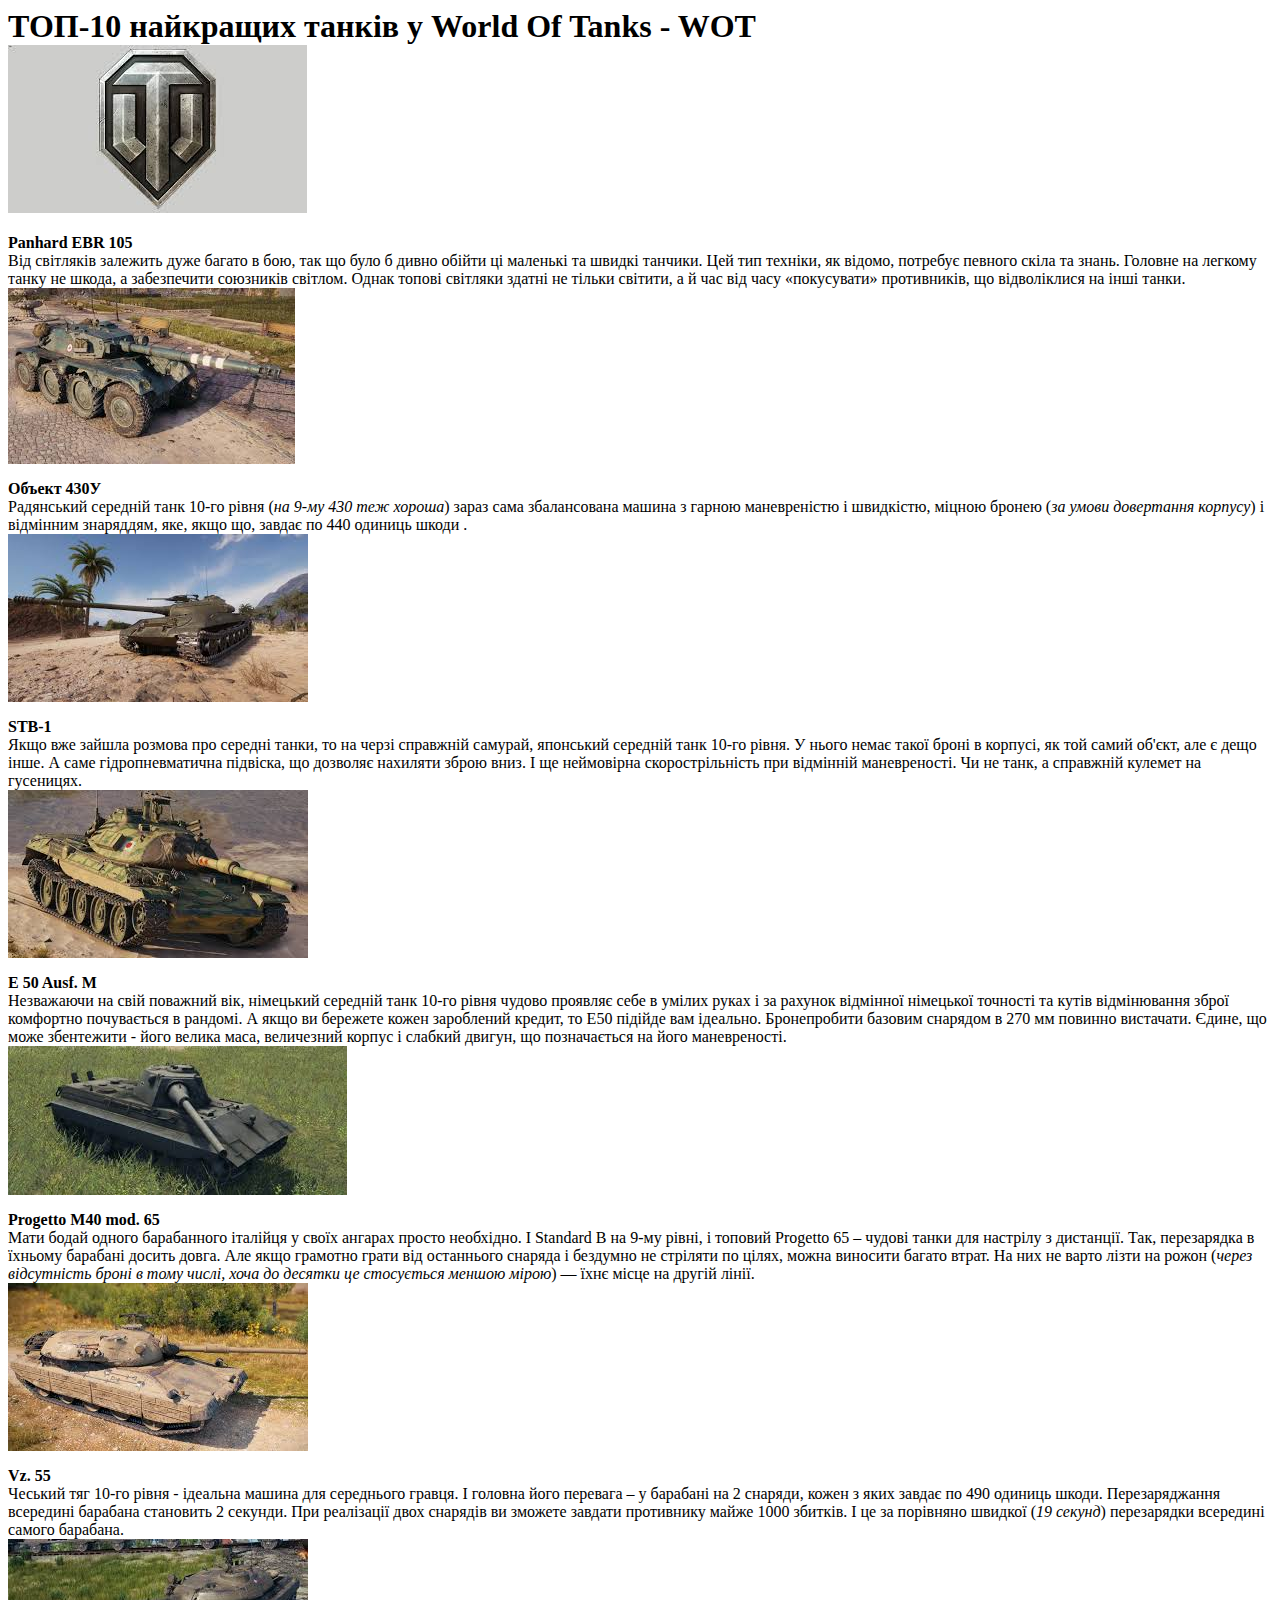
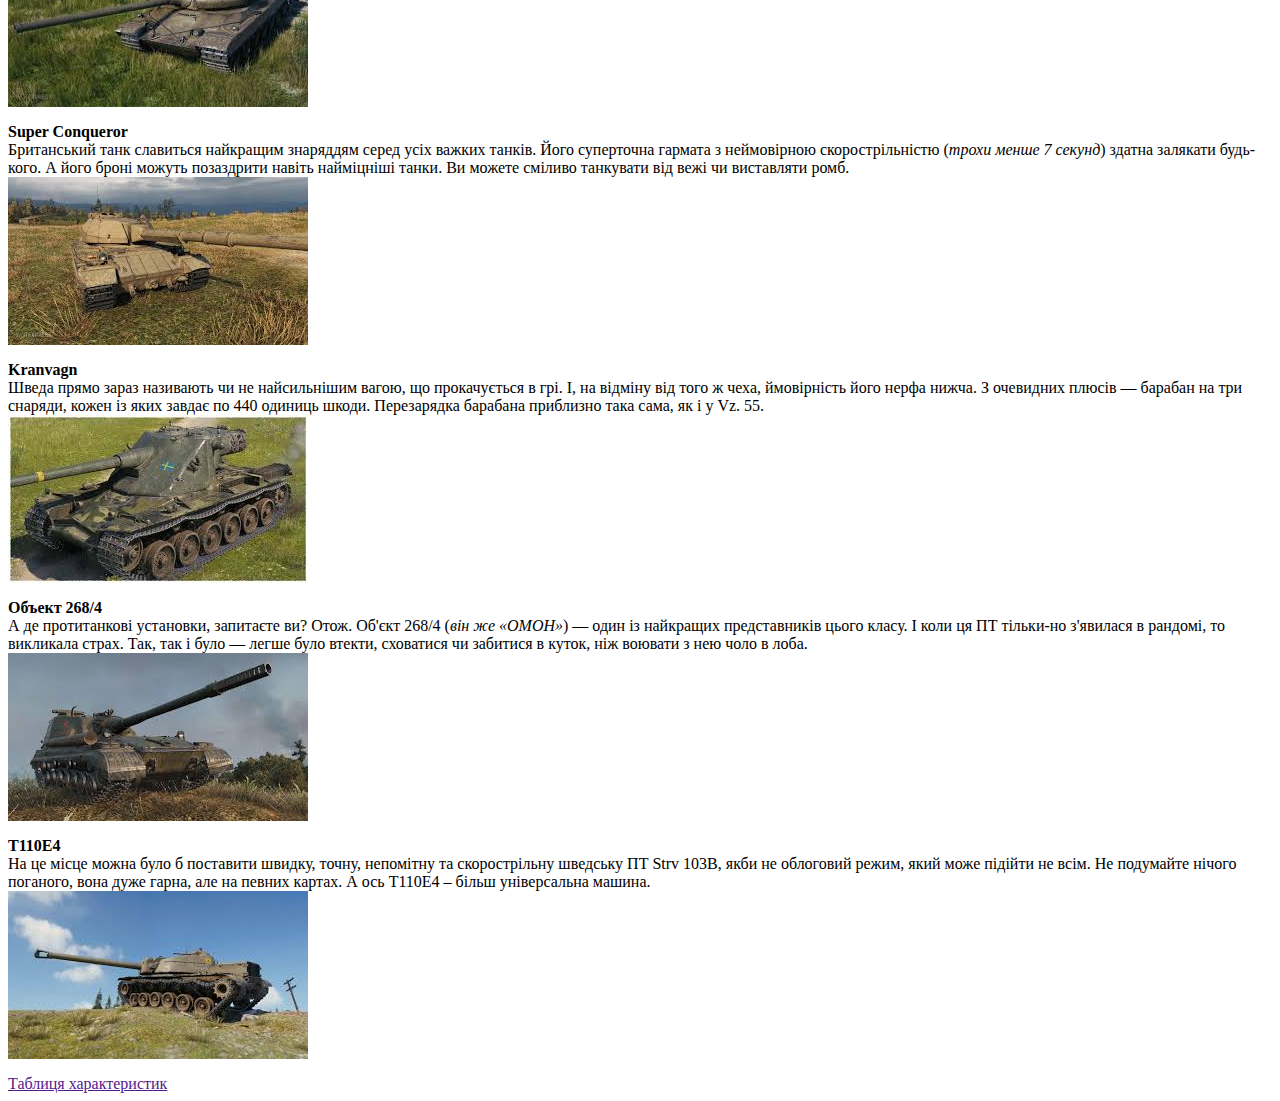
==== index.html @ cabb5aa8 "index.html" ====
<html>
        <title>ТОП-10 найкращих танків у World Of Tanks - WOT</title>
        <head>
                <link rel="stylesheet" href="style.css"/>
        </head>
    <header>
        <h1>
ТОП-10 найкращих танків у World Of Tanks - WOT <br><img src="[data-uri]"/></h1>
    </header>
    <main>
        <p><b>Panhard EBR 105 </b><br>
         Від світляків залежить дуже багато в бою, так що було б дивно обійти ці маленькі та швидкі танчики. Цей тип техніки, як відомо, потребує певного скіла та знань. Головне на легкому танку не шкода, а забезпечити союзників світлом. Однак топові світляки здатні не тільки світити, а й час від часу «покусувати» противників, що відволіклися на інші танки.<br><img src="[data-uri]"/></p>
        <p><b>Объект 430У</b><br>
Радянський середній танк 10-го рівня (<i>на 9-му 430 теж хороша</i>) зараз сама збалансована машина з гарною маневреністю і швидкістю, міцною бронею (<i>за умови довертання корпусу</i>) і відмінним знаряддям, яке, якщо що, завдає по 440 одиниць шкоди .<br><img src="[data-uri]"/></p>
        <p><b>STB-1</b><br>
Якщо вже зайшла розмова про середні танки, то на черзі справжній самурай, японський середній танк 10-го рівня. У нього немає такої броні в корпусі, як той самий об'єкт, але є дещо інше. А саме гідропневматична підвіска, що дозволяє нахиляти зброю вниз. І ще неймовірна скорострільність при відмінній маневреності. Чи не танк, а справжній кулемет на гусеницях.<br><img src="[data-uri]"/></p>
        <p><b>E 50 Ausf. M</b><br>
Незважаючи на свій поважний вік, німецький середній танк 10-го рівня чудово проявляє себе в умілих руках і за рахунок відмінної німецької точності та кутів відмінювання зброї комфортно почувається в рандомі. А якщо ви бережете кожен зароблений кредит, то E50 підійде вам ідеально. Бронепробити базовим снарядом в 270 мм повинно вистачати. Єдине, що може збентежити - його велика маса, величезний корпус і слабкий двигун, що позначається на його маневреності.<br><img src="[data-uri]"/><br>
</p>
        <p><b>Progetto M40 mod. 65</b><br>
Мати бодай одного барабанного італійця у своїх ангарах просто необхідно. І Standard B на 9-му рівні, і топовий Progetto 65 – чудові танки для настрілу з дистанції. Так, перезарядка в їхньому барабані досить довга. Але якщо грамотно грати від останнього снаряда і бездумно не стріляти по цілях, можна виносити багато втрат. На них не варто лізти на рожон (<i>через відсутність броні в тому числі, хоча до десятки це стосується меншою мірою</i>) — їхнє місце на другій лінії.<br><img src="[data-uri]"/></p>
        <p><b>Vz. 55</b><br>
Чеський тяг 10-го рівня - ідеальна машина для середнього гравця. І головна його перевага – у барабані на 2 снаряди, кожен з яких завдає по 490 одиниць шкоди. Перезаряджання всередині барабана становить 2 секунди. При реалізації двох снарядів ви зможете завдати противнику майже 1000 збитків. І це за порівняно швидкої (<i>19 секунд</i>) перезарядки всередині самого барабана.<br>
<img src="[data-uri]"/>
</p>
        <p><b>Super Conqueror</b><br>
Британський танк славиться найкращим знаряддям серед усіх важких танків. Його суперточна гармата з неймовірною скорострільністю (<i>трохи менше 7 секунд</i>) здатна залякати будь-кого. А його броні можуть позаздрити навіть найміцніші танки. Ви можете сміливо танкувати від вежі чи виставляти ромб.<br><img src="[data-uri]"/></p>
        <p><b>Kranvagn</b><br>
Шведа прямо зараз називають чи не найсильнішим вагою, що прокачується в грі. І, на відміну від того ж чеха, ймовірність його нерфа нижча. З очевидних плюсів — барабан на три снаряди, кожен із яких завдає по 440 одиниць шкоди. Перезарядка барабана приблизно така сама, як і у Vz. 55.<br><img src="[data-uri]"/></p>
        <p><b>Объект 268/4</b><br>
А де протитанкові установки, запитаєте ви? Отож. Об'єкт 268/4 (<i>він же «ОМОН»</i>) — один із найкращих представників цього класу. І коли ця ПТ тільки-но з'явилася в рандомі, то викликала страх. Так, так і було — легше було втекти, сховатися чи забитися в куток, ніж воювати з нею чоло в лоба.<br><img src="[data-uri]"/></p>
        <p><b>T110E4</b><br>
На це місце можна було б поставити швидку, точну, непомітну та скорострільну шведську ПТ Strv 103B, якби не облоговий режим, який може підійти не всім. Не подумайте нічого поганого, вона дуже гарна, але на певних картах. А ось T110E4 – більш універсальна машина.<br><img src="[data-uri]"/></p>
        <a href=""> Таблиця характеристик </a>
    </main>
    <footer>
    </footer>
    </html>
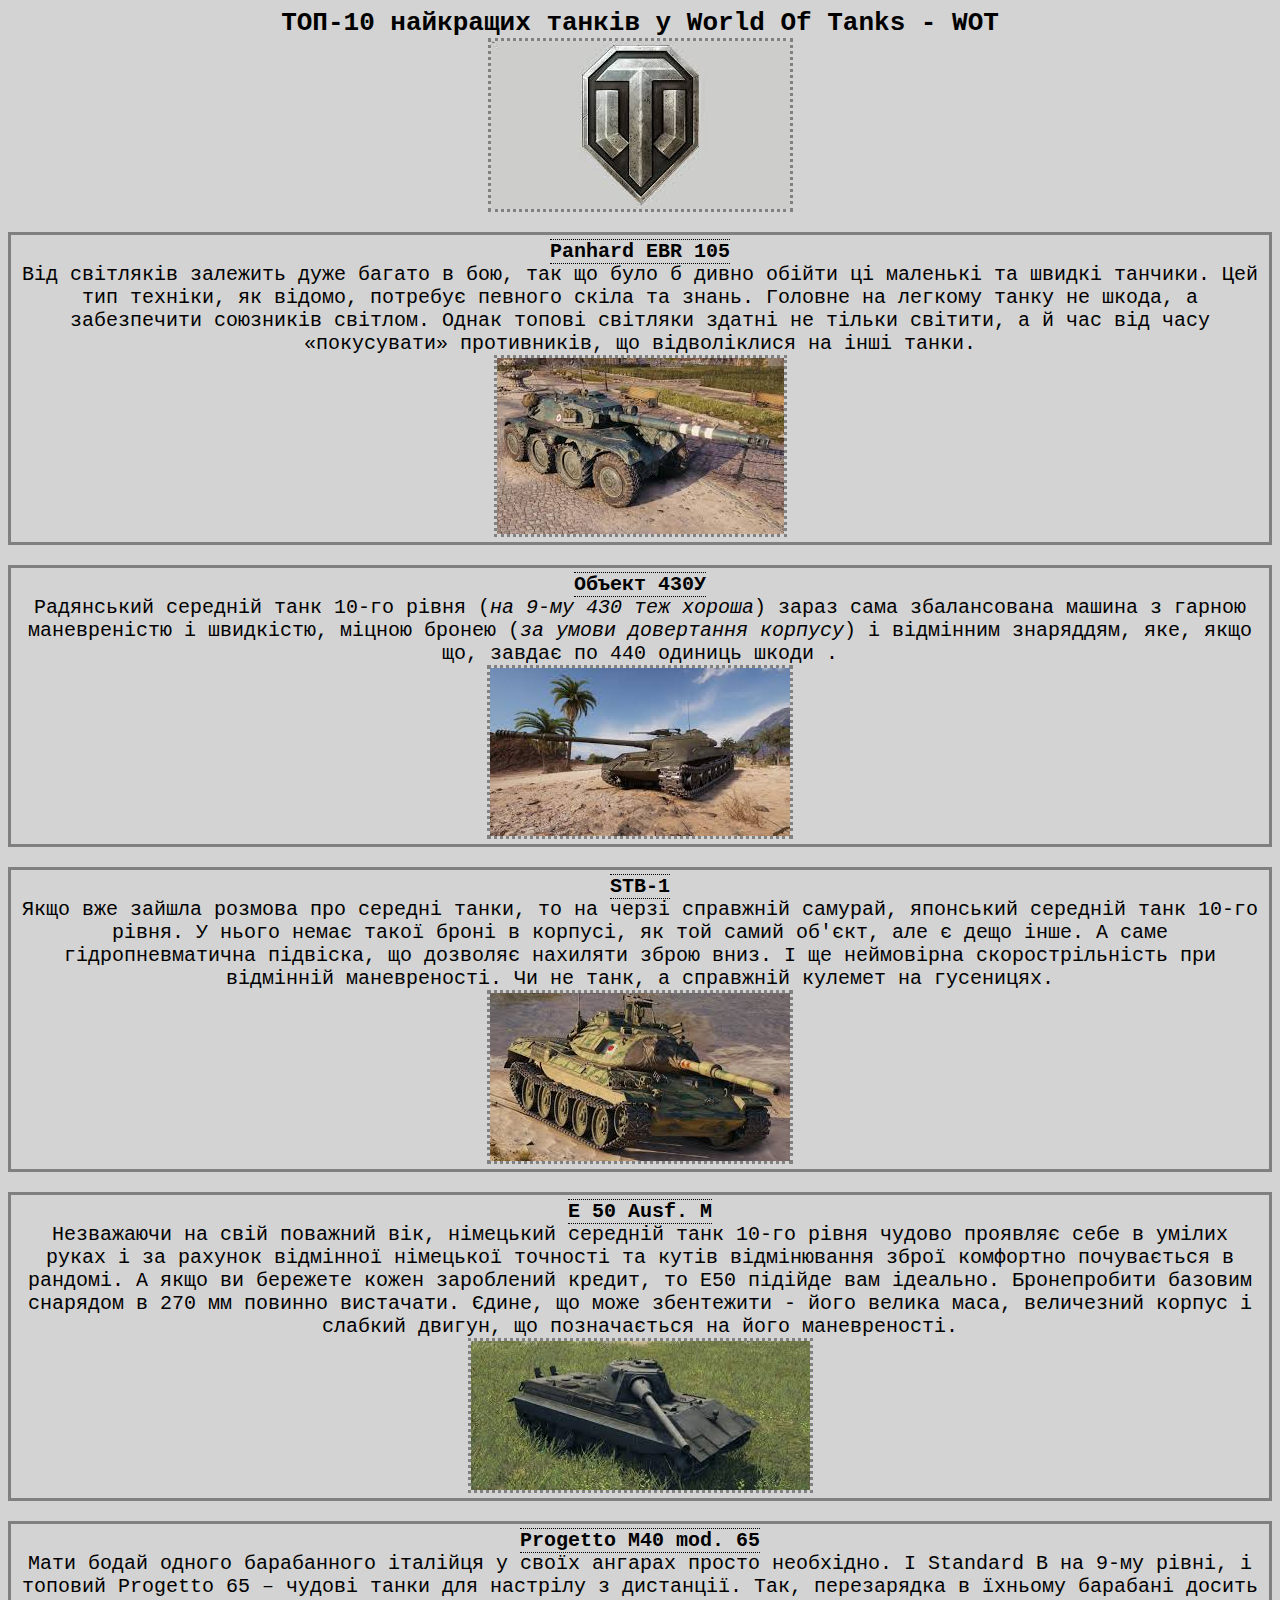
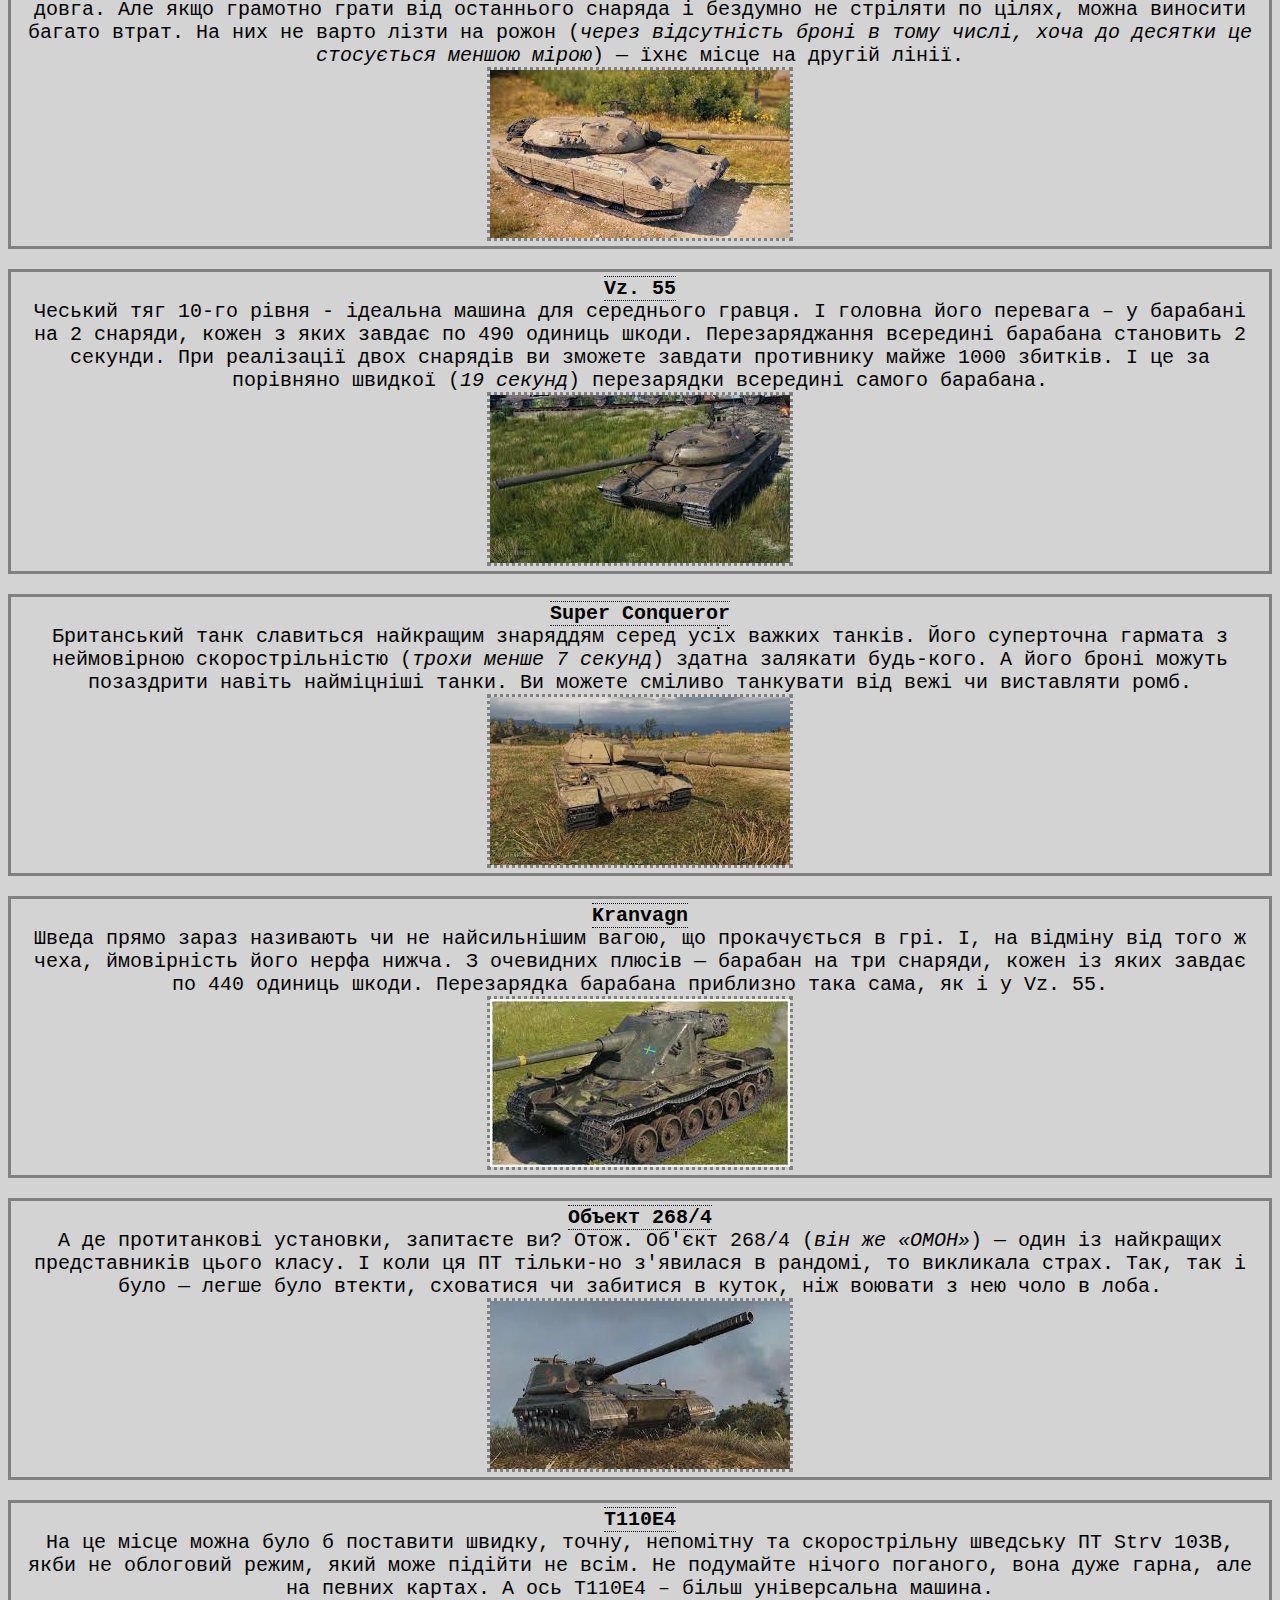
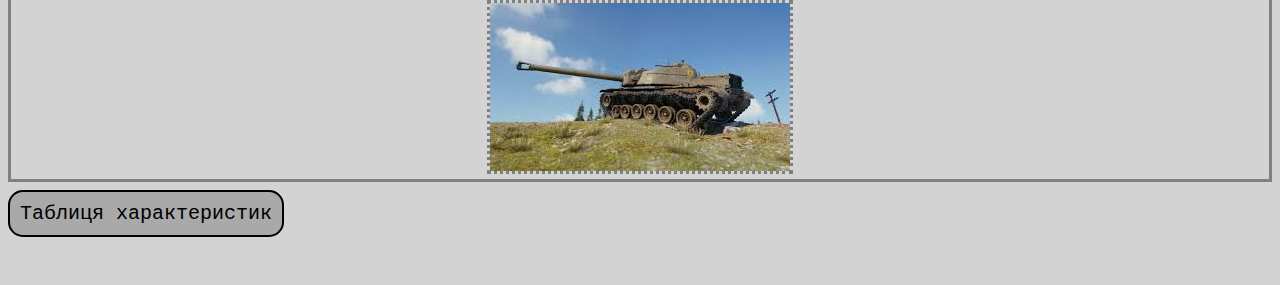
==== commit b2fb11d6: "index.html" ====
--- a/index.html
+++ b/index.html
@@ -31,7 +31,7 @@
 А де протитанкові установки, запитаєте ви? Отож. Об'єкт 268/4 (<i>він же «ОМОН»</i>) — один із найкращих представників цього класу. І коли ця ПТ тільки-но з'явилася в рандомі, то викликала страх. Так, так і було — легше було втекти, сховатися чи забитися в куток, ніж воювати з нею чоло в лоба.<br><img src="[data-uri]"/></p>
         <p><b>T110E4</b><br>
 На це місце можна було б поставити швидку, точну, непомітну та скорострільну шведську ПТ Strv 103B, якби не облоговий режим, який може підійти не всім. Не подумайте нічого поганого, вона дуже гарна, але на певних картах. А ось T110E4 – більш універсальна машина.<br><img src="[data-uri]"/></p>
-        <a href=""> Таблиця характеристик </a>
+        <a href="index2.html"> Таблиця характеристик </a>
     </main>
     <footer>
     </footer>
--- a/style.css
+++ b/style.css
@@ -0,0 +1,90 @@
+body {
+    background-color: lightgray;
+    font-family: monospace;
+}
+
+h1 {
+    text-align: center;
+}
+
+b {
+    border-top: 1px dotted black;
+    border-bottom: 1px dotted black;
+    font-family: 25px;
+}
+
+p {
+    border: 3px solid gray;
+    padding: 5px;
+    font-size: 20px;
+    text-align: center;
+}
+
+img {
+    border: dotted gray;
+    text-align: center;
+}
+
+.tank {
+    border: 2px solid  rgb(117, 116, 116);
+    background-color: ;
+}
+
+.dam {
+    border: 2px solid #bfbfbf;
+}
+
+.very_dam {
+    border: 2px solid #bfbfbf;
+    color: green;
+}
+
+.suv {
+     border: 2px solid #8c8c8c;
+}
+
+.suv_ver {
+    border: 2px solid #8c8c8c;
+    color: green;
+}
+
+.mb {
+     border: 2px solid #666666;
+}
+
+.ver_mb {
+    border: 2px solid #666666;
+    color: green;
+}
+
+.he{
+     border: 2px solid #333333;
+}
+
+.ver_he {
+    border: 2px solid #333333;
+    color: green;
+}
+
+.sp {
+     border: 2px solid #000000;
+}
+
+.ver_sp {
+    border: 2px solid #000000;
+    color: green;
+}
+
+table {
+    border-collapse: collapse;
+}
+
+a {
+    background-color: darkgrey;
+    color: black;
+    border-radius: 15px;
+    text-decoration: none;
+    padding: 10px;
+    font-size: 20px;
+    border: 2px solid black;
+}
